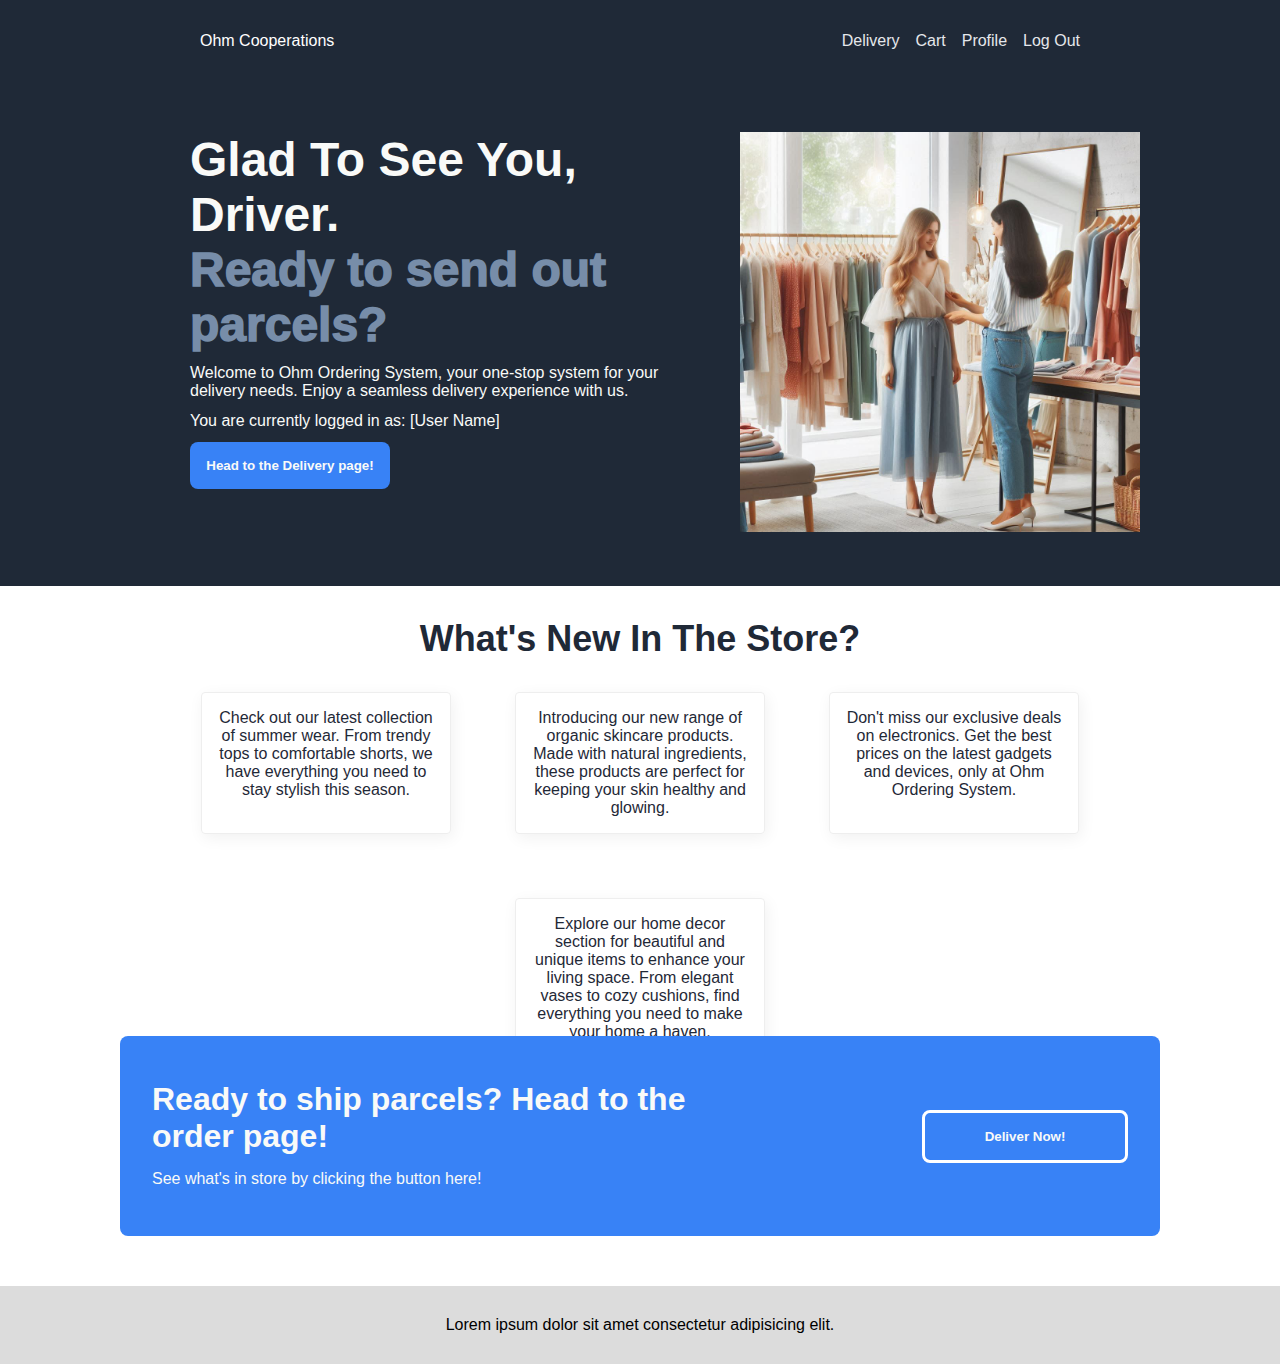
==== driver-homepage.html @ 9c07bfe3 "Create driver homepage" ====
<!DOCTYPE html>
<html lang="en">
<head>
    <meta charset="UTF-8">
    <meta name="viewport" content="width=device-width, initial-scale=1.0">
    <link rel="stylesheet" href="css/styles.css">
    <link href='https://unpkg.com/boxicons@2.1.4/css/boxicons.min.css' rel='stylesheet'>
    <title>Ohm Ordering System</title>
</head>
<body>
    <div class="header-wrapper">
        <div class="header-top">
            <div class="header-logo">Ohm Cooperations</div>
            <ul>
                <li><a href="customer-tracker.php">Delivery</a></li>
                <li><a href="customer-cart.php">Cart</a></li>
                <li><a href="customer-profile.html">Profile</a></li>
                <li><a href="index.html">Log Out</a></li>
            </ul>
        </div>
        <div class="header-body">
            <div class="hb-left">
                <div class="title">
                    Glad To See You, <br> Driver. <br>
                    <span style="font-weight: 1000; color: #778DA9;">Ready to send out parcels?</span>
                </div>
                <div class="title-sub">Welcome to Ohm Ordering System, your one-stop system for your delivery needs. Enjoy a seamless delivery experience with us.</div>
                <div class="title-sub">You are currently logged in as: [User Name]</div>
                <button onclick="window.location.href='#'">Head to the Delivery page!</button>
            </div>
            <div class="hb-right">
                <img src="img/store.jpeg" alt="Store Image">
            </div>
        </div>
    </div>
    <div id="about" class="body-wrapper">
        <div class="section-1">
            <div class="body-title">What's New In The Store?</div>
            <div class="card-container">
                <div class="card">Check out our latest collection of summer wear. From trendy tops to comfortable shorts, we have everything you need to stay stylish this season.</div>
                <div class="card">Introducing our new range of organic skincare products. Made with natural ingredients, these products are perfect for keeping your skin healthy and glowing.</div>
                <div class="card">Don't miss our exclusive deals on electronics. Get the best prices on the latest gadgets and devices, only at Ohm Ordering System.</div>
                <div class="card">Explore our home decor section for beautiful and unique items to enhance your living space. From elegant vases to cozy cushions, find everything you need to make your home a haven.</div>
            </div>
        </div>
        <div class="section-3">
            <div class="action-wrapper">
                <div class="action-text">
                    Ready to ship parcels? Head to the order page!
                    <br>
                    <span style="font-size: 16px; font-weight: lighter;">See what's in store by clicking the button here!</span>
                </div>
                <div class="action-button">
                    <button>Deliver Now!</button>
                </div>
            </div>
        </div>
    </div>
    <div class="footer">
        Lorem ipsum dolor sit amet consectetur adipisicing elit.
    </div>
</body>
</html>
---- css/styles.css ----
* {
    padding: 0;
    margin: 0;
    font-family: Arial, Helvetica, sans-serif;
    box-sizing: border-box;
}

html {
    height: 100%;
}

body {
    display: flex;
    flex-direction: column;
    min-height: 100%;
}

img {
    max-height: 400px;
}

button {
    padding: 16px;
    background-color: #3882f6;
    border-style: none;
    border-radius: 8px;
    color: #f9faf8;
    font-weight: bold;
    width: 200px;
    cursor: pointer;
}

ul {
    list-style-type: none;
    display: flex;
    gap: 16px;
}

a {
    position: relative;
    text-decoration: none;
    color: #e5e7eb;
    font-size: 16px;
}

.header-wrapper {
    background-color: #1f2937;
}

.header-top {
    background-color: #1f2937;
    display: flex;
    justify-content: space-between;
    padding: 32px 200px;
}

.header-body {
    background-color: #1f2937;
    display: flex;
    justify-content: center;
    padding: 50px;
}

.header-logo {
    color: white;
}

.hb-left, .hb-right {
    margin-left: 50px;
}

.hb-left {
    max-width: 500px;
}

.title, .title-sub {
    padding-bottom: 12px;
}

.section-1 {
    background-color: white;
    display: flex;
    padding: 32px;
    height: 400px;
    flex-direction: column;
}

.body-wrapper {
    color: #1f2937;
    flex: 1; /*added flex here.*/
}

.title {
    color: #f9faf8;
    font-size: 48px;
    font-weight: bolder;
}

.title-sub {
    color: #f9faf8;
}

.body-title {
    display: flex;
    justify-content: center;
    font-size: 36px;
    font-weight: 800;
}

.card {
    border: 1px solid #eee;
    box-shadow: 2px 4px 16px rgba(0,0,0,.06);
    border-radius: 4px;
    padding: 16px;
    width: 250px;
    text-align: center;
}

.card-container {
    display: flex;
    gap: 64px;
    padding: 32px;
    flex-wrap: wrap;
    justify-content: center;
}

.section-2 {
    background-color: #e5e7eb;
    display: flex;
    min-height: 300px;
    padding: 256px;
    flex-direction: column;
    justify-content: center;
}

.body-text {
    font-size: 36px;
    font-style: italic;
    font-weight: lighter;
}

.body-noter {
    text-align: end;
    font-weight: bolder;
    font-size: 26px;
}

.body-text, .body-noter {
    margin-bottom: 16px;
}

.section-3 {
    display: flex;
    max-height: 300px;
    padding: 120px;
    justify-content: center;
    align-items: center;
}

.action-wrapper {
    background-color: #3882f6;
    border-style: none;
    border-radius: 8px;
    color: #f9faf8;
    width: 1500px;
    height: 200px;
    display: flex;
    padding: 32px;
    justify-content: center;
    align-items: center;
    gap: 164px;
}

.action-text {
    font-size: 32px;
    font-weight: bold;
}

.action-button {
    border: 3px solid white;
    border-radius: 8px;
}

.footer {
    background-color: gainsboro;
    padding: 30px;
    display: flex;
    flex-shrink: 0;
    justify-content: center;
}

a:after {
    position: absolute;
    content: "";
    background-color: white;
    height: 3px;
    width: 0;
    left: 0;
    bottom: -10px;
    transition: 0.3s;
}

a:hover:after {
    width: 100%;
}
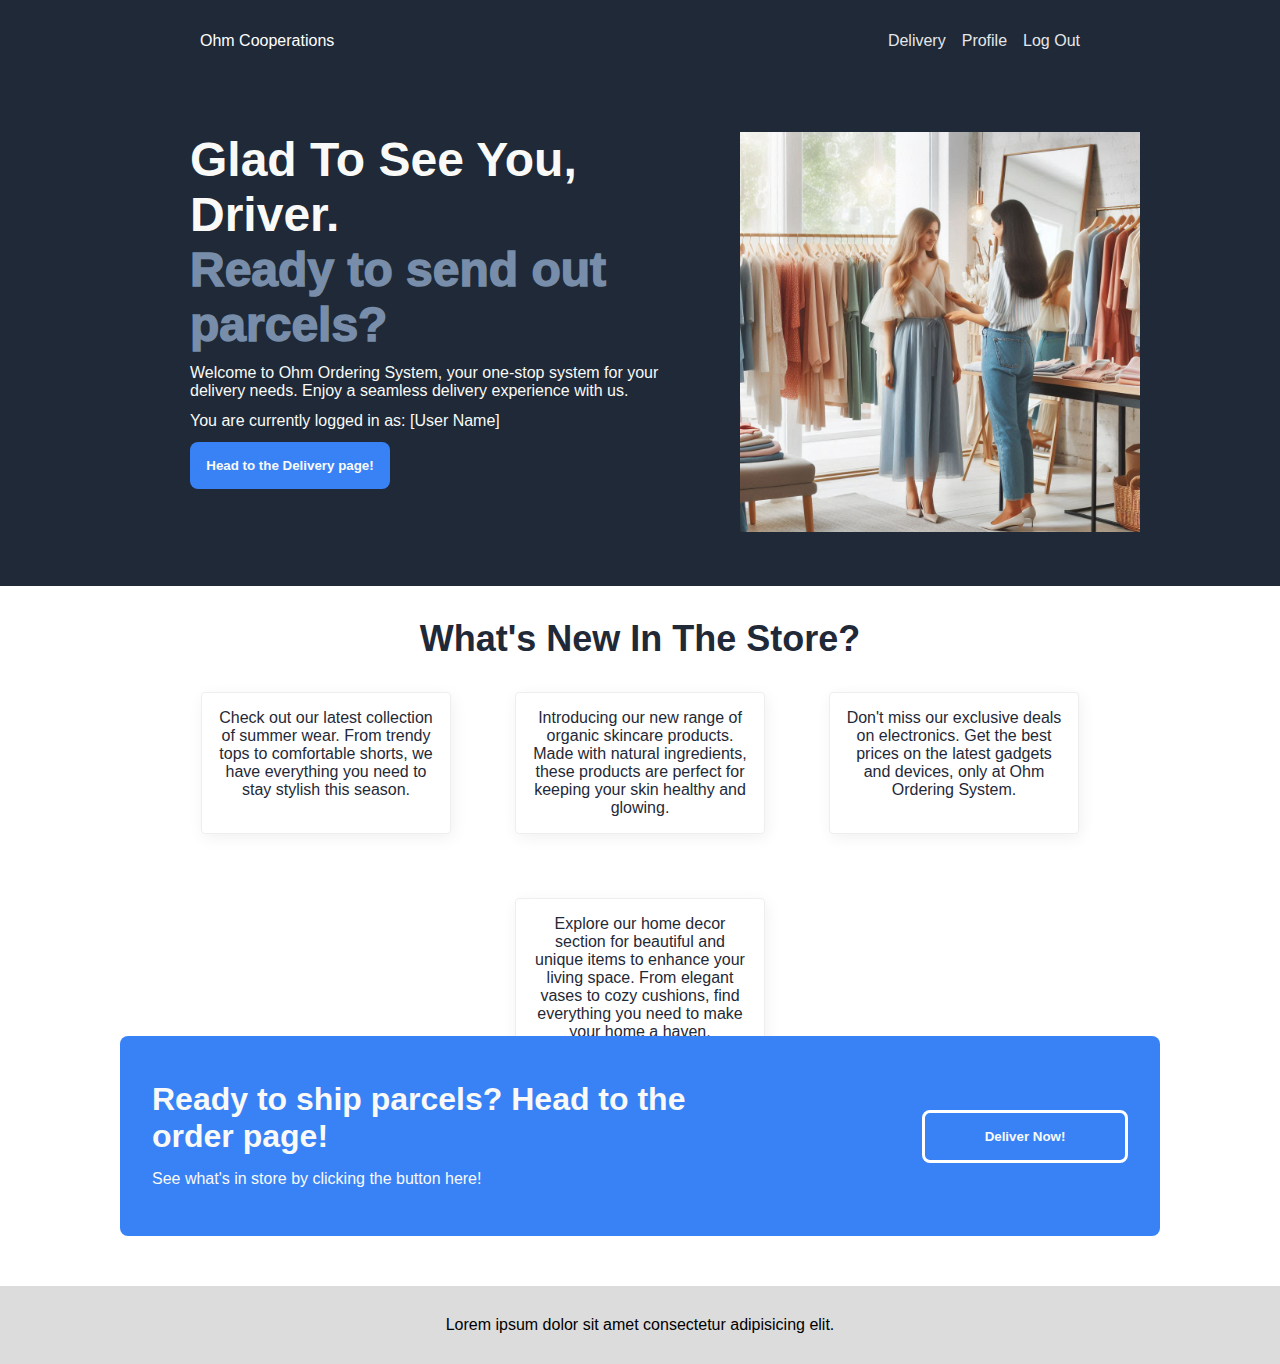
==== commit 327e6e3f: "Remove "Cart" from nav links" ====
--- a/driver-homepage.html
+++ b/driver-homepage.html
@@ -13,9 +13,8 @@
         <div class="header-top">
             <div class="header-logo">Ohm Cooperations</div>
             <ul>
-                <li><a href="customer-tracker.php">Delivery</a></li>
-                <li><a href="customer-cart.php">Cart</a></li>
-                <li><a href="customer-profile.html">Profile</a></li>
+                <li><a href="driver-tracker.php">Delivery</a></li>
+                <li><a href="driver-profile.html">Profile</a></li>
                 <li><a href="index.html">Log Out</a></li>
             </ul>
         </div>
